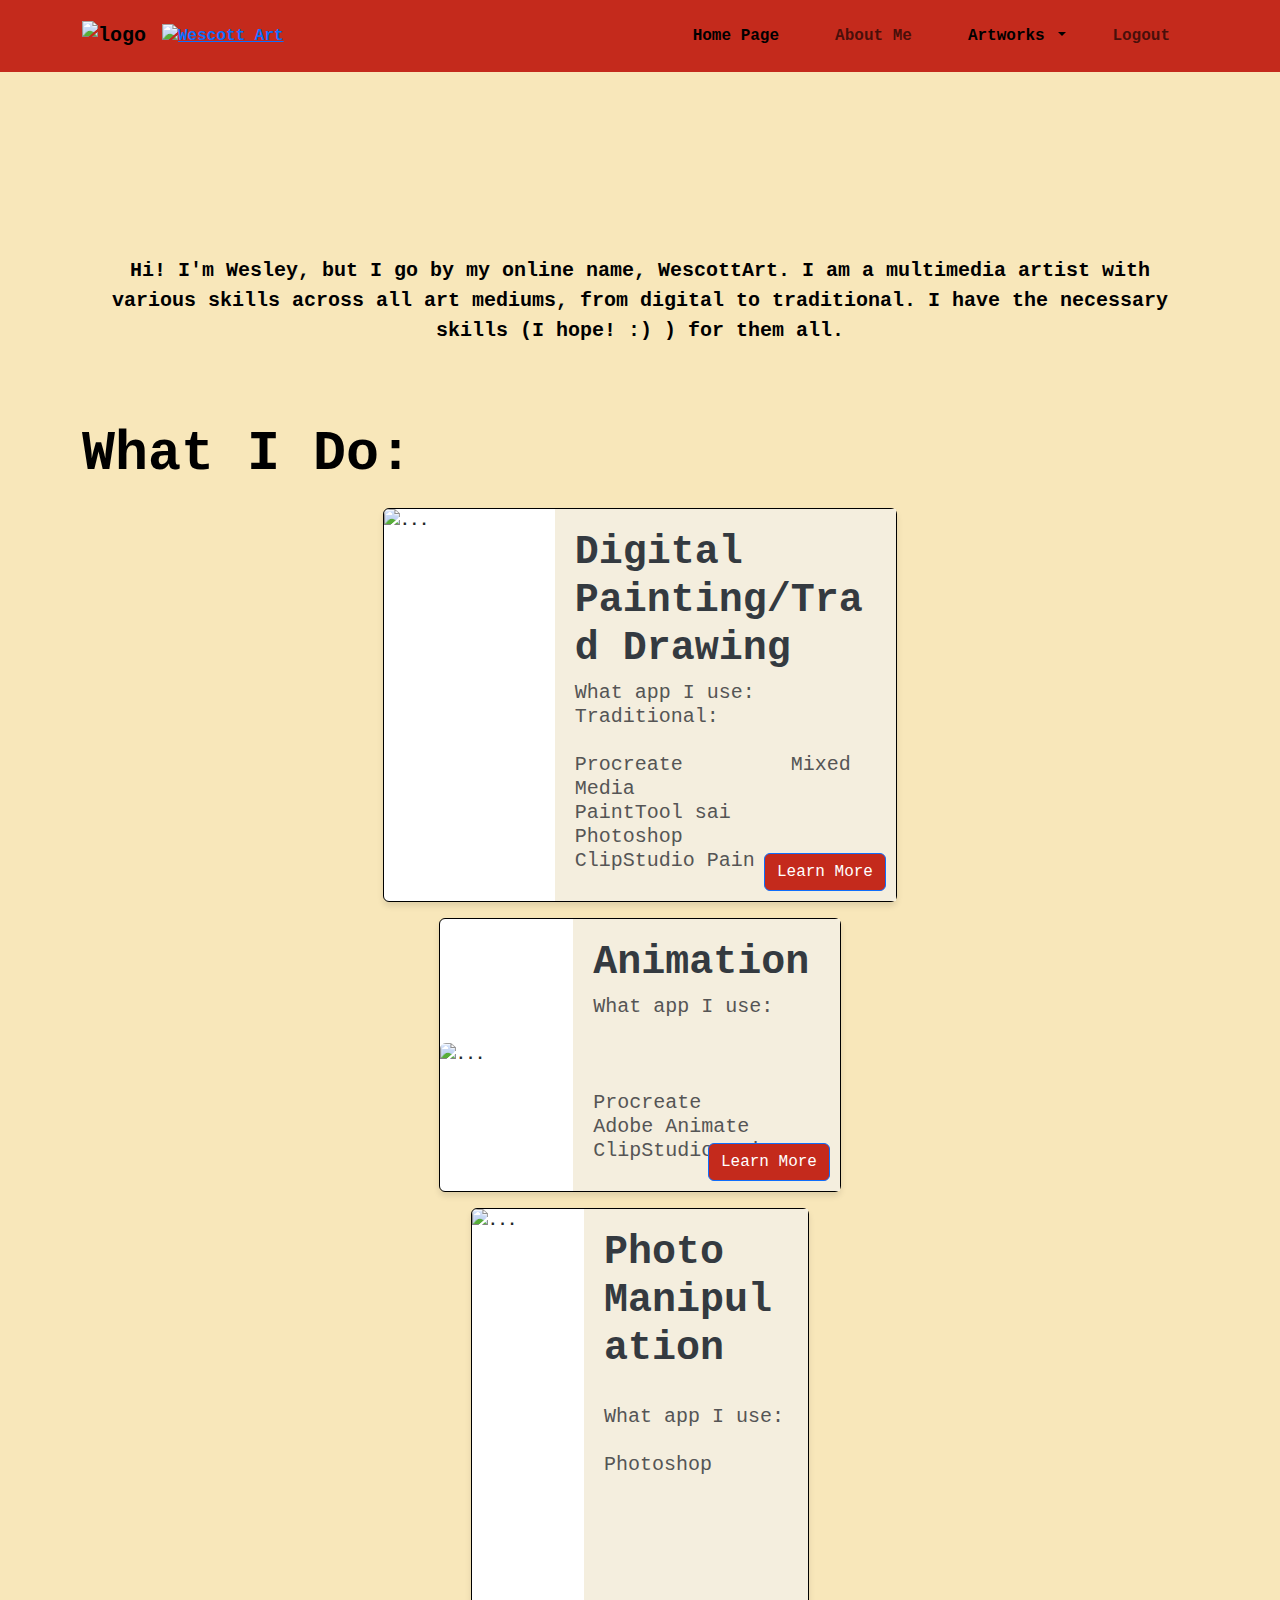
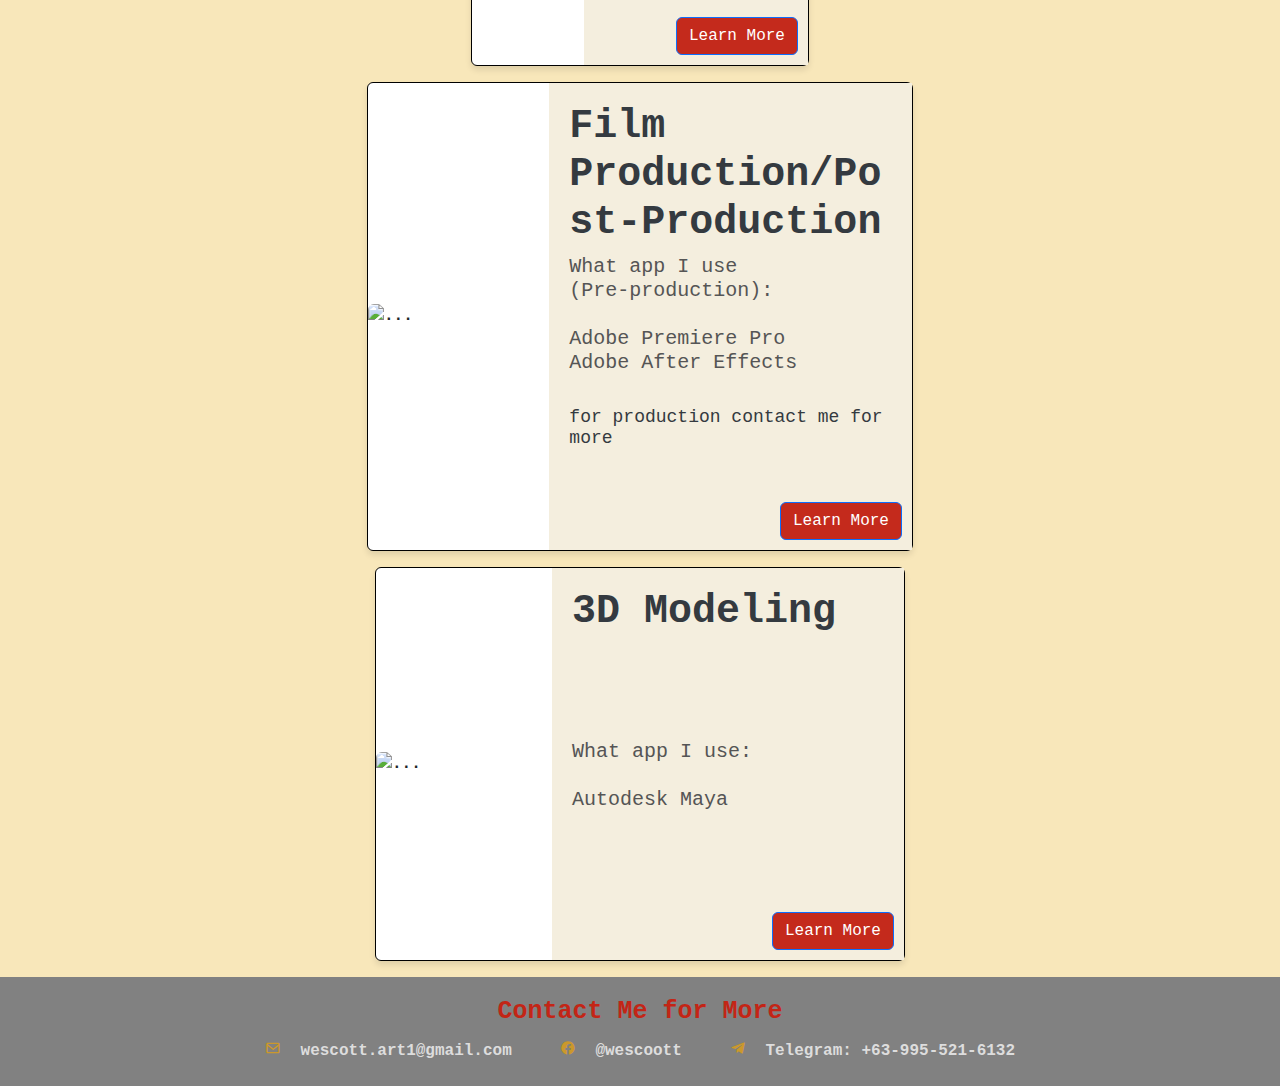
==== Homepage.html @ 9e1a4832 "Add files via upload" ====
<!DOCTYPE html>
<html>
    <head>
        <title>Homepage</title>
        <!--for navbar-->
        <link href="https://cdn.jsdelivr.net/npm/bootstrap@5.3.3/dist/css/bootstrap.min.css" rel="stylesheet" integrity="sha384-QWTKZyjpPEjISv5WaRU9OFeRpok6YctnYmDr5pNlyT2bRjXh0JMhjY6hW+ALEwIH" crossorigin="anonymous">
        <link rel="stylesheet" href="homepage.css"/>
        <link href='https://unpkg.com/boxicons@2.1.4/css/boxicons.min.css' rel='stylesheet'>
        <script src="https://cdn.jsdelivr.net/npm/bootstrap@5.3.3/dist/js/bootstrap.bundle.min.js" integrity="sha384-YvpcrYf0tY3lHB60NNkmXc5s9fDVZLESaAA55NDzOxhy9GkcIdslK1eN7N6jIeHz" crossorigin="anonymous"></script>
    </head>

<body>
    <!-- Navbar -->
    <nav class="py-3 navbar navbar-expand-lg fixed-top auto-hiding-navbar">
        <div class="container">
            <a class="navbar-brand">
                <img src="Pictures/Login/logo.png" class="logo" alt="logo"/>
            </a>
            <a class="navbar-logo">
                <img src="Pictures/Login/WescottArt.png" class="logo" alt="Wescott Art"/>
            </a>
            <button class="navbar-toggler" type="button" data-bs-toggle="collapse" data-bs-target="#navbarSupportedContent" aria-controls="navbarSupportedContent" aria-expanded="false" aria-label="Toggle navigation">
                <span class="navbar-toggler-icon"></span>
            </button>
            <div class="collapse navbar-collapse" id="navbarSupportedContent">
                <ul class="navbar-nav ms-auto">
                    <li class="nav-item">
                        <a class="nav-link active" aria-current="page" href="Homepage.html">Home Page</a>
                    </li>
                    <li class="nav-item">
                        <a class="nav-link" href="Aboutme.html">About Me</a>
                    </li>
                    <!-- Dropdown Menu -->
                    <li class="nav-item dropdown">
                        <a class="nav-link dropdown-toggle" href="#" id="navbarDropdown" role="button" data-bs-toggle="dropdown" aria-expanded="false">
                            Artworks
                        </a>
                        <ul class="dropdown-menu" aria-labelledby="navbarDropdown">
                            <li><a class="dropdown-item" href="DigitalPainting.html">Digital Painting</a></li>
                            <li><a class="dropdown-item" href="Animation.html">Animation</a></li>
                            <li><a class="dropdown-item" href="PhotogManip.html">Photo Manipulation</a></li>
                            <li><a class="dropdown-item" href="Film.html">Film Production</a></li>
                            <li><a class="dropdown-item" href="3D.html">3D Modeling</a></li>
                        </ul>
                    </li>
                        <li class="nav-item">
                            <button class="nav-link btn" id="logoutButton" onclick="logout()">Logout</button>
                     </li>
                </ul>
            </div>
        </div>
    </nav>
    <!-- Navbar End -->
    
    <!--Header-->
    <section id="banner">
        <div class="container">
            <div class="row">
                <div class="col">
                    <div class="col img-col">
                        <img src="Pictures/Login/banner.png" alt="" class="img-fluid" />
                    </div>
                    <p>Hi! I'm Wesley, but I go by my online name, WescottArt. 
                        I am a multimedia artist with various skills across all art mediums, from digital to traditional. 
                        I have the necessary skills (I hope! :) ) for them all.</p>
                </div>
            </div>
        </div>
    </section>
    <!--Header End-->

    <!--What I do-->

    <section id="wid">
        <div class="container">
            <div class="row align-items-center">
              <div class="col">
                <h1>What I Do:</h1>
              </div>
            </div>
        </div>
    </section> 
            <section id="projects">
                <div class="container">
                    <!--Digital Painting-->
                    <div class="row justify-content-center">
                        <div class="col-md-8">
                            <div class="card mb-3">
                                <div class="row g-0">
                                    <div class="col-md-4">
                                        <img src="Pictures/Front Page/drawing.PNG" class="img-fluid rounded-start expanded-image" alt="...">
                                    </div>
                                    <div class="col-md-8">
                                        <div class="card-body">
                                            <h2 class="card-title">Digital Painting/Trad Drawing</h2>
                                            <h3 class="card-text">What app I use: &nbsp; Traditional:<br><br> 
                                                Procreate &nbsp; &nbsp; &nbsp; &nbsp;&nbsp;Mixed Media<br>PaintTool sai
                                                <br>Photoshop<br>ClipStudio Pain</h3>        
                                                <a href="DigitalPainting.html" button class="btn btn-primary bottom-right-btn">Learn More</button></a>
                                        </div>
                                    </div>
                                </div>
                            </div>
                        </div>
                    </div>
                </div>
                
                <!--Animation-->

                <div class="container">
                    <div class="row justify-content-center">
                        <div class="col-md-8">
                            <div class="card mb-3">
                                <div class="row g-0">
                                    <div class="col-md-4 d-flex justify-content-center align-items-center">
                                        <img src="Pictures/Front Page/animation.gif" class="img-fluid rounded-start expanded-image" alt="...">
                                    </div>
                                    <div class="col-md-8">
                                        <div class="card-body">
                                            <h2 class="card-title">Animation</h2>
                                            <h3 class="card-text">What app I use: &nbsp; &nbsp; &nbsp; &nbsp; &nbsp; 
                                                &nbsp;&nbsp; &nbsp; &nbsp; &nbsp; &nbsp; &nbsp; &nbsp; &nbsp; &nbsp;<br><br> 
                                                Procreate<br>Adobe Animate<br>ClipStudio Pain</h3>        
                                                <a href="Animation.html" button class="btn btn-primary bottom-right-btn">Learn More</button></a>
                                        </div>
                                    </div>
                                </div>
                            </div>
                        </div>
                    </div>
                </div>

                <!--Photo Manipulation-->

                <div class="container">
                    <div class="row justify-content-center">
                        <div class="col-md-8">
                            <div class="card mb-3">
                                <div class="row g-0">
                                    <div class="col-md-4">
                                        <img src="Pictures/Front Page/photom.png" class="img-fluid rounded-start expanded-image" alt="...">
                                    </div>
                                    <div class="col-md-8">
                                        <div class="card-body">
                                            <h2 class="card-title">Photo Manipulation</h2><br>
                                            <h3 class="card-text">What app I use:<br><br> 
                                                Photoshop<br><br><br><br><br><br><br><br>   
                                                <a href="PhotogManip.html" button class="btn btn-primary bottom-right-btn">Learn More</button></a>
                                        </div>
                                    </div>
                                </div>
                            </div>
                        </div>
                    </div>
                </div>

                <!--Film-->

                <div class="container">
                    <div class="row justify-content-center">
                        <div class="col-md-8">
                            <div class="card mb-3">
                                <div class="row g-0">
                                    <div class="col-md-4 d-flex justify-content-center align-items-center">
                                        <img src="Pictures/Front Page/film.jpeg" class="img-fluid rounded-start expanded-image" alt="...">
                                    </div>
                                    <div class="col-md-8">
                                        <div class="card-body">
                                            <h2 class="card-title">Film Production/Post-Production</h2>
                                            <h3 class="card-text">What app I use<br>(Pre-production):<br><br> 
                                                Adobe Premiere Pro<br>
                                                Adobe After Effects<br></h3><br>
                                                <h4>for production contact me for more</h4></h3><br><br><br>      
                                                <a href="Film.html" button class="btn btn-primary bottom-right-btn">Learn More</button></a>
                                        </div>
                                    </div>
                                </div>
                            </div>
                        </div>
                    </div>
                </div>

                <!--3D-->

                <div class="container">
                    <div class="row justify-content-center">
                        <div class="col-md-8">
                            <div class="card mb-3">
                                <div class="row g-0">
                                    <div class="col-md-4 d-flex justify-content-center align-items-center">
                                        <img src="Pictures/Front Page/3d.png" class="img-fluid rounded-start expanded-image" alt="...">
                                    </div>
                                    <div class="col-md-8">
                                        <div class="card-body">
                                            <h2 class="card-title">3D Modeling &nbsp;&nbsp; &nbsp; &nbsp; &nbsp; &nbsp; 
                                            &nbsp; &nbsp; &nbsp; &nbsp; </h2>
                                            <h3 class="card-text">What app I use:<br><br> 
                                                Autodesk Maya</h3><br><br><br><br><br>        
                                                <a href="3D.html" button class="btn btn-primary bottom-right-btn">Learn More</button></a>
                                        </div>
                                    </div>
                                </div>
                            </div>
                        </div>
                    </div>
                </div>

            </section>

        
          
        </div>

    <!--What I do end-->

     <!--contact us-->
     <footer id="contact" class="footer-section">
        <div class="container">
            <div class="row align-items-center">
                <div class="col text-center">
                    <h5 class="contact-header">Contact Me for More</h5>
                    <p>
                        <i class='bx bx-envelope'></i> wescott.art1@gmail.com &nbsp; &nbsp; 
                        <i class='bx bxl-facebook-circle'></i> @wescoott &nbsp; &nbsp; 
                        <i class='bx bxl-telegram'></i> Telegram: +63-995-521-6132
                    </p>
                </div>
            </div>
        </div>
    </footer>
    <!--contact us end-->

    <script>
        // Logout
        function logout() {         
            localStorage.removeItem("userEmail");
            localStorage.removeItem("userPassword");
            window.location.href = "index.html";
        }
    </script>

    <script>
        // Logout
        function logout() {         
            localStorage.removeItem("userEmail");
            localStorage.removeItem("userPassword");
            window.location.href = "index.html";
        }
    </script>

</body>
</html>
---- homepage.css ----
body {
    display: block;
    overflow-x: hidden;
    background-color: #f8e7ba;
    padding-top: 100px;
}

nav {
    background-color: #c42a1c;
    position: fixed;
    width: 100%;
    z-index: 999;
    top: 0;
}

.navbar-brand img {
    max-height: 80px;
}

.navbar-logo img {
    max-height: 50px;
}

nav ul li a {
    color: rgb(13, 13, 13);
    font-size: 18px;
    margin: auto 10px;
    font-family: 'Courier New', Courier, monospace;
    font-weight: bold;
    transition: color 0.3s ease;
}

nav ul li a:hover {
    color: #ffffff;
}

@media (max-width:768px) {
    nav ul li a {
        font-size: 16px;
    }
    .navbar-brand img {
        max-height: 60px;
    }
    .navbar-logo img {
        max-height: 40px;
    }
}

.watermark {
    position: fixed;
    bottom: 10px;
    left: 10px;
    width: 200px;
    height: auto;
    z-index: 0;
}

@media (max-width: 768px) {
    .watermark {
        position: absolute;
        bottom: auto;
        top: 110%;
        left: 50%;
        transform: translateX(-50%);
        width: 10px;
        z-index: -1;
    }
}

@media (max-width: 480px) {
    .watermark {
        width: 120px;
        top: 115%;
    }
}

* {
    margin: 0;
    padding: 0;
    font-weight: bold;
    font-family: 'Courier New', Courier, monospace;
}


.wrapper {
    width: 1000;
    max-width: 1000px;
}

.wrapper h1 {
    font-size: 36px;
    text-align: center;
    margin-bottom: 30px;
}

.navbar .nav-item.dropdown:hover .dropdown-menu {
    background-color: #747474;
}

.navbar .nav-item .nav-link.dropdown-toggle {
    color: #000000; 
    font-weight: bold;
    transition: color 0.3s ease;
}

.navbar .nav-item .nav-link.dropdown-toggle:hover {
    color: #000000;
}

.dropdown-menu {
    background-color: #343a40;
    border-radius: 5px; 
    border: none;
    box-shadow: 0 8px 16px rgba(0, 0, 0, 0.3);
    transition: opacity 0.3s ease, transform 0.3s ease;
    opacity: 0;
    transform: translateY(-10px);
}

.nav-item.dropdown:hover .dropdown-menu {
    opacity: 1;
    transform: translateY(0);
}

.dropdown-item {
    color: #ffffff;
    padding: 10px 20px;
    transition: background-color 0.3s ease;
}

.dropdown-item:hover {
    background-color: #333333;
    color: white;
}

.navbar-nav .nav-item {
    margin-right: 20px;
}

#banner {
    margin-top: 100px;
    display: flex;
    justify-content: center;
    align-items: center;
}

#banner img {
    max-width: 100%;
    width: 90%;
    margin: 0 auto; 
    display: block;
}

@media (max-width: 768px) {
    #banner {
        margin-top: 20px;
    }

    #banner img {
        width: 80%;
    }
}

@media (max-width: 480px) {
    #banner {
        margin-top: 10px;
    }

    #banner img {
        width: 70%;
    }
}

section p{
    font-weight: 900;
    color:rgb(0, 0, 0);
    text-align: center;
    margin-bottom: 20px;
    margin-top:5%;
    font-size: 20px;
}  

section h4{
    font-size: 18px;
}

section h1{
    font-weight: 900;
    color:rgb(0, 0, 0);
    text-align: left;
    margin-bottom: 20px;
    margin-top:5%;
    font-size: 55px;
}  

.expanded-image {
    width: 100%;
    height: auto;
}

#projects .container {
    display: flex;
    justify-content: center;
    align-items: center;
}

.card {
    border: 1px solid #000000;
    box-shadow: 0 4px 6px rgba(0, 0, 0, 0.1);
}

.card-body {
    padding: 20px;
    color: #343a40;
    background-color: #f4eede;
    position: relative;
}

.card-title {
    font-size: 40px;
    font-weight: bold;
}

.card-text {
    font-size: 20px;
    color: #555;
}

.bottom-right-btn {
    position: absolute;
    bottom: 10px;
    right: 10px;
    background-color: #c42a1c;
    outline: black;
}

.bottom-right-btn:hover {
    background-color: #454545;
    color: #c42a1c;
}

.footer-section {
    background-color: #818181;
    color: #fff; 
    padding: 20px 0; 
}

.contact-header {
    font-size: 25px;
    color: #c32516;
    margin-bottom: 10px; 
    font-weight: bolder;
}

.footer-section p {
    font-size: 1rem;
    color: #ddd;
    margin: 0;
    line-height: 1.8;
}

.footer-section i {
    margin-right: 10px;
    color: #cb982c;
}
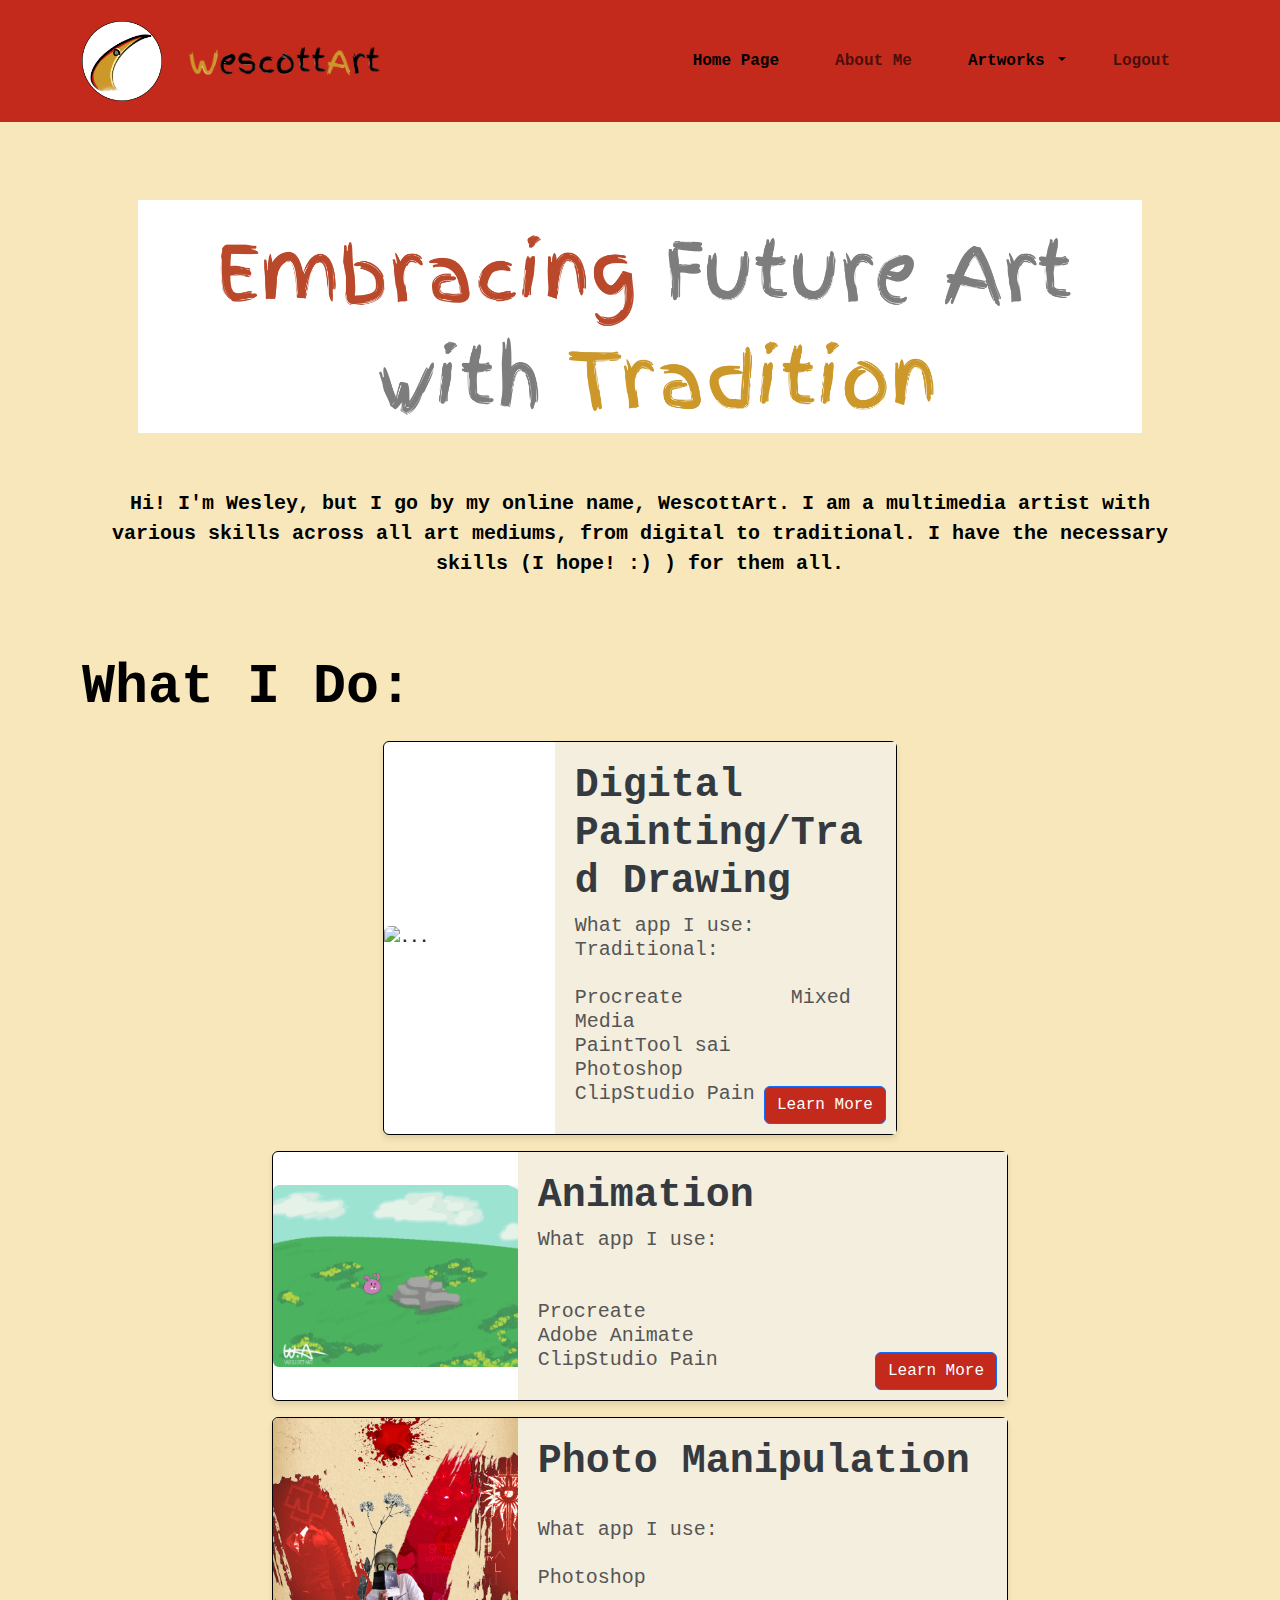
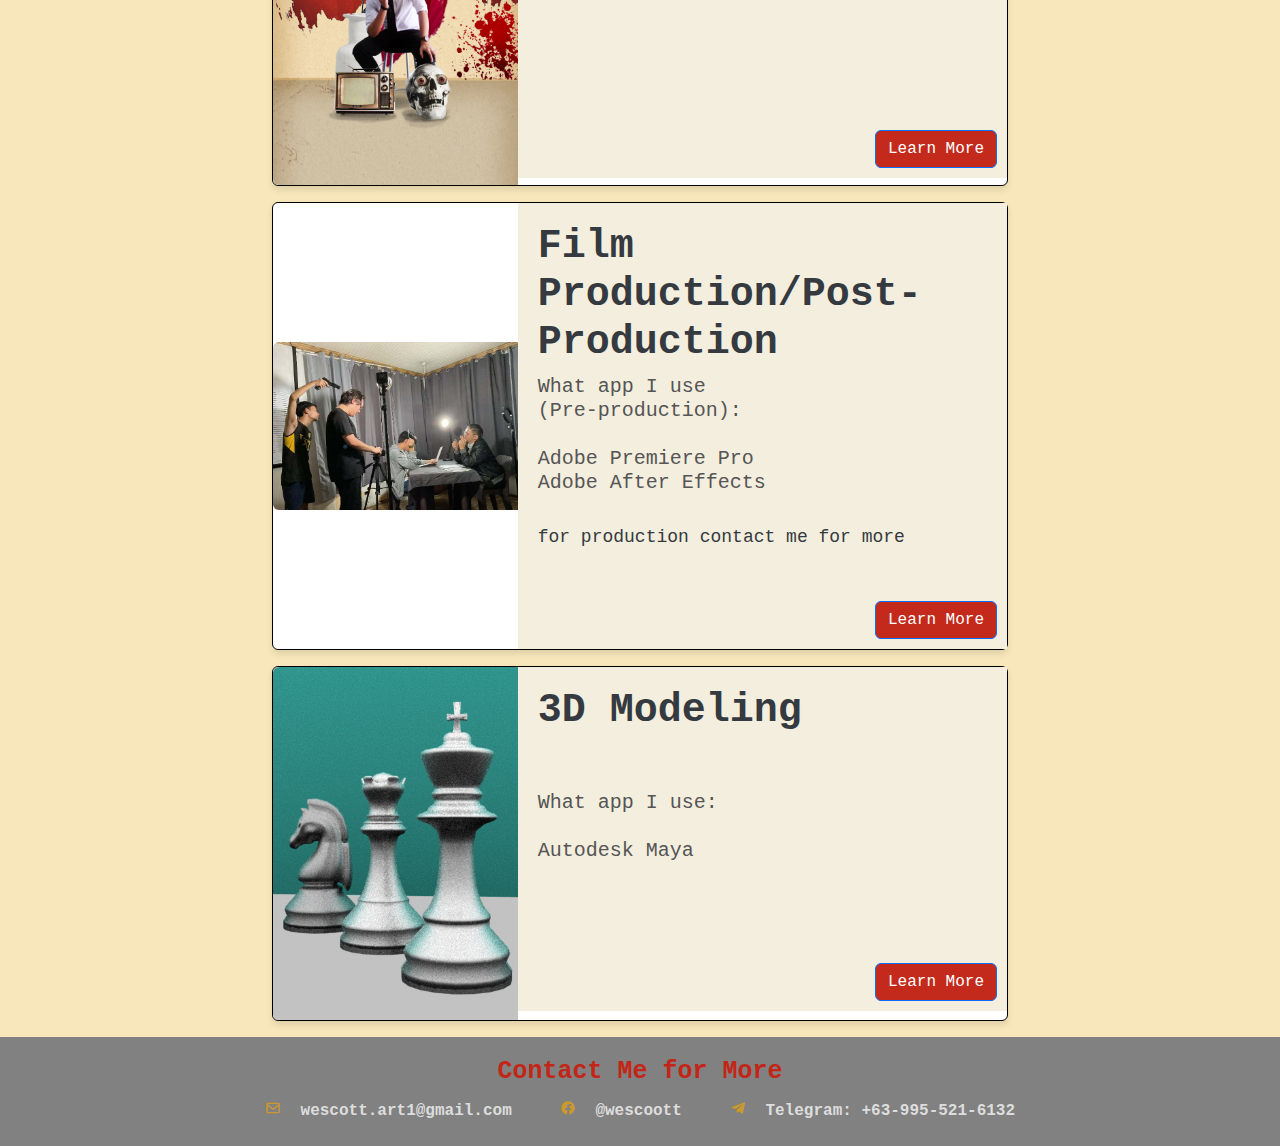
==== commit 3a7b29f0: "Update Homepage.html" ====
--- a/Homepage.html
+++ b/Homepage.html
@@ -87,7 +87,7 @@
                         <div class="col-md-8">
                             <div class="card mb-3">
                                 <div class="row g-0">
-                                    <div class="col-md-4">
+                                    <div class="col-md-4 d-flex justify-content-center align-items-center">
                                         <img src="Pictures/Front Page/drawing.PNG" class="img-fluid rounded-start expanded-image" alt="...">
                                     </div>
                                     <div class="col-md-8">
@@ -137,7 +137,7 @@
                         <div class="col-md-8">
                             <div class="card mb-3">
                                 <div class="row g-0">
-                                    <div class="col-md-4">
+                                    <div class="col-md-4 d-flex justify-content-center align-items-center">
                                         <img src="Pictures/Front Page/photom.png" class="img-fluid rounded-start expanded-image" alt="...">
                                     </div>
                                     <div class="col-md-8">
